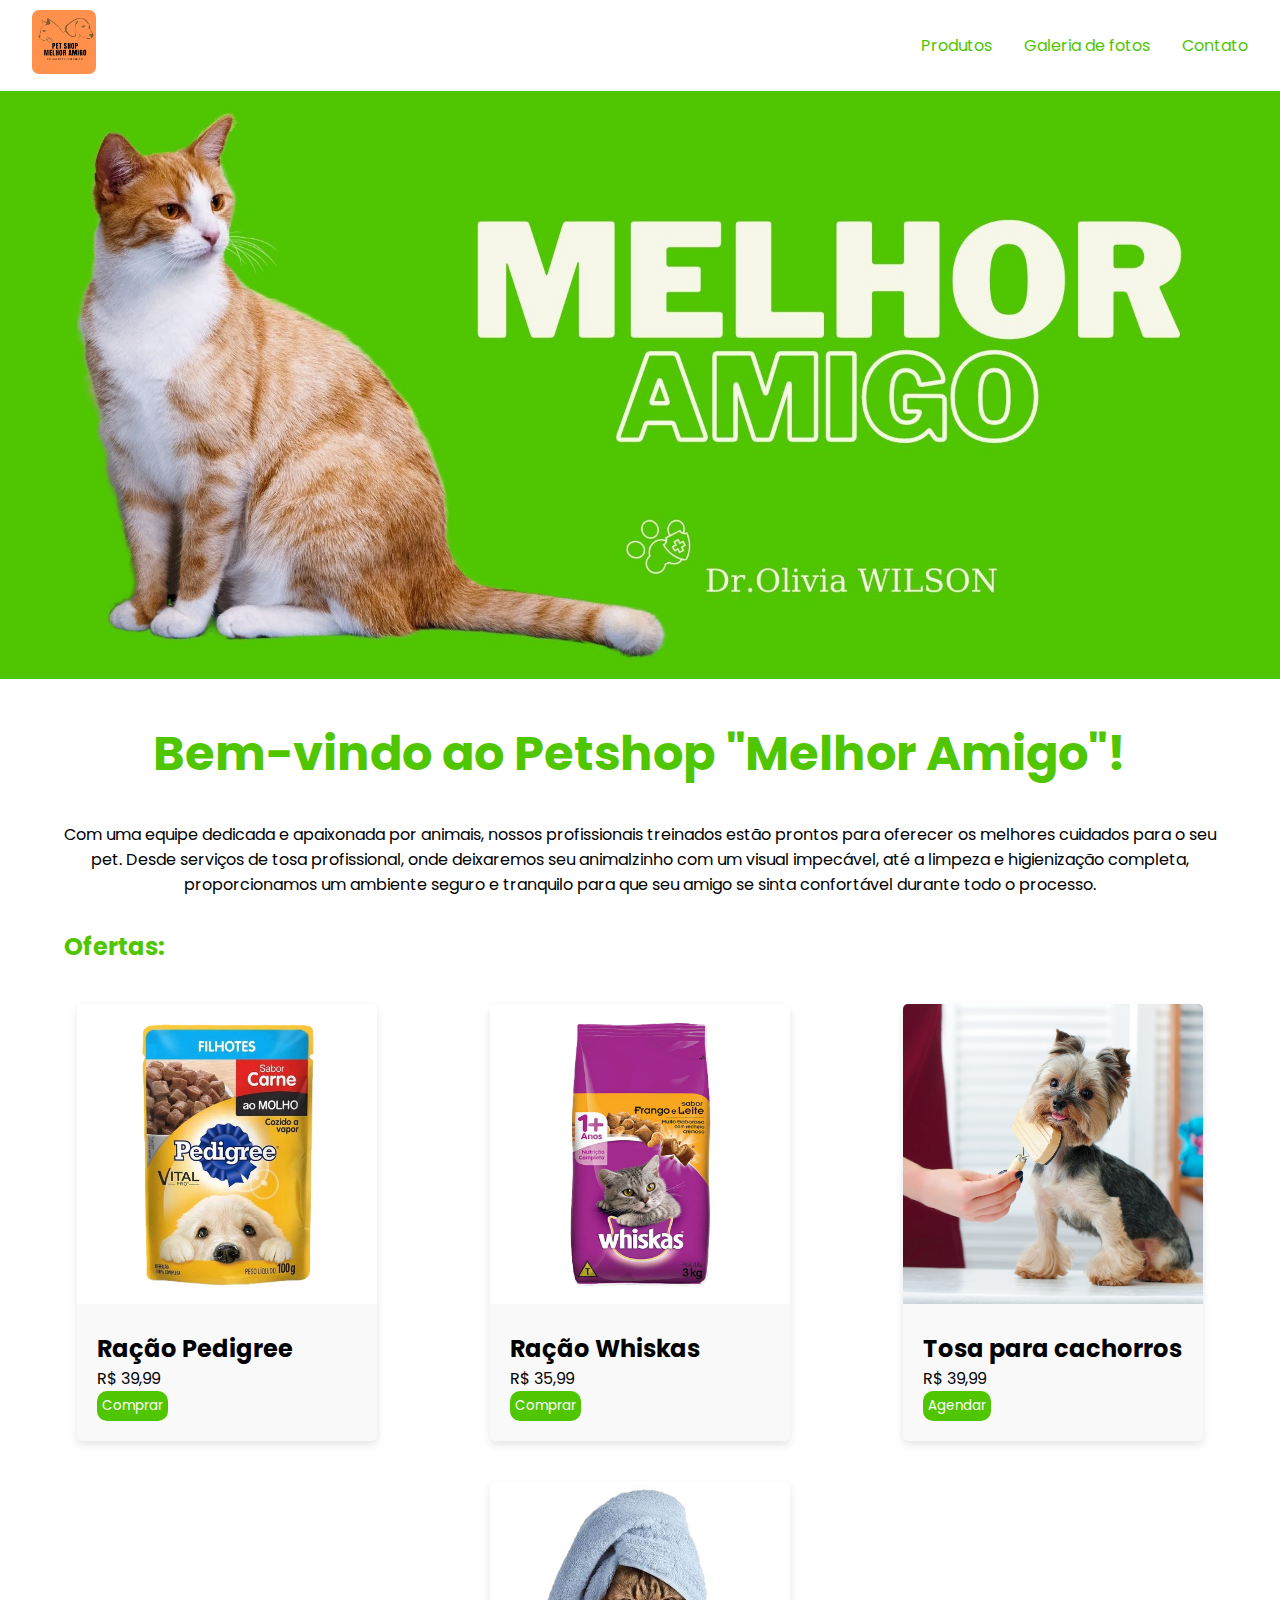
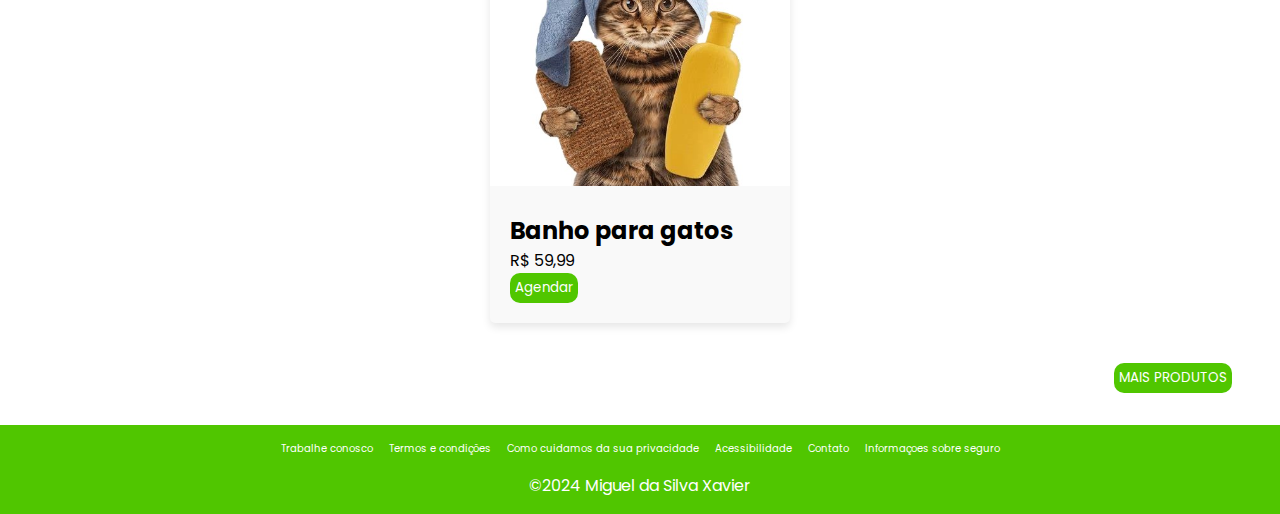
==== Melhor Amigo.html @ 69169f07 "Criei uma página web para cada aba" ====
<!DOCTYPE html>
<html lang="pt-br">
<head>
    <meta charset="UTF-8">
    <meta name="viewport" content="width=device-width, initial-scale=1.0">
    <link rel="stylesheet" href="style.css">
    <title>Melhor Amigo</title>
    <link rel="icon" href="imagens/Página principal/melhor.png" type="image/x-icon">
    <link rel="shortcut icon" href="imagens/Página principal/melhor.png" type="image/x-icon">
</head>
<body>
    <header>
        <nav>
            <div>
                <a class="tablinks" onclick="openTab(event, 'tab1')" href=""><img id="logotipo" src="imagens/Página principal/melhor.png" alt="logotipo do Melhor amigo"></a>
            </div>
            <div id="div1_header">
                <ul id="ul_header">
                    <li class="li_header"><a class="a_header tablinks" onclick="openTab(event, 'tab2')" href="">Produtos</a></li>
                    <li class="li_header"><a class="a_header tablinks" onclick="openTab(event, 'tab3')" href="">Galeria de fotos</a></li>
                    <li class="li_header"><a class="a_header tablinks" onclick="openTab(event, 'tab4')" href="">Contato</a></li>
                </ul>
            </div>
        </nav>
    </header>

    <main>
        <section id="tab1" class="tabcontent">
            <div>
                <img id="banner_div1" src="imagens/Página principal/banner.jpg" alt="">
            </div>

            <section class="section_section1">
                <h1 id="h1">Bem-vindo ao Petshop "Melhor Amigo"!</h1>
                <p class="p_article_section1">
                  Com uma equipe dedicada e apaixonada por animais, nossos profissionais 
                  treinados estão prontos para oferecer os melhores cuidados para o seu pet. 
                  Desde serviços de tosa profissional, onde deixaremos seu animalzinho com um 
                  visual impecável, até a limpeza e higienização completa, proporcionamos um 
                  ambiente seguro e tranquilo para que seu amigo se sinta confortável durante 
                  todo o processo.
                </p>
            </section>

            <section>
                <span><h2 class="h2_sections">Ofertas:</h2></span>

                <div class="container">
                    <div class="card">
                      <img src="imagens/Página principal/img_card1.jpg" alt="Product">
                      <div class="card-content">
                        <h2>Ração Pedigree</h2>
                        <p>R$ 39,99</p>
                        <button class="butão_ofertas">Comprar</button>
                      </div>
                    </div>
                    <div class="card">
                      <img src="imagens/Página principal/img_card2.png" alt="Product">
                      <div class="card-content">
                        <h2>Ração Whiskas</h2>
                        <p>R$ 35,99</p>
                        <button class="butão_ofertas">Comprar</button>
                      </div>
                    </div>
                    <div class="card">
                      <img src="imagens/Página principal/img_card3.jpg" alt="Product">
                      <div class="card-content">
                        <h2>Tosa para cachorros</h2>
                        <p>R$ 39,99</p>
                        <button class="butão_ofertas">Agendar</button>
                      </div>
                    </div>
                    <div class="card">
                      <img src="imagens/Página principal/img_card4.jpeg" alt="Product">
                      <div class="card-content">
                        <h2>Banho para gatos</h2>
                        <p>R$ 59,99</p>
                        <button class="butão_ofertas">Agendar</button>
                      </div>
                    </div>
                  </div>
            </section>

            <div id="div_botão_produtos">
                <a class="a_header tablinks" onclick="openTab(event, 'tab2')" href=""><button id="botão_produtos">MAIS PRODUTOS</button></a>
            </div>
        </section>
    </main>

    <footer id="footer">
      <ul id="ul_footer">
          <li class="li_footer">Trabalhe conosco</li>
          <li class="li_footer">Termos e condições</li>
          <li class="li_footer">Como cuidamos da sua privacidade</li>
          <li class="li_footer">Acessibilidade</li>
          <li class="li_footer">Contato</li>
          <li class="li_footer">Informaçoes sobre seguro</li>
      </ul>
      <span id="span_footer">
          &copy;2024 Miguel da Silva Xavier
      </span>
    </footer>

    <script src="min.js"></script>
</body>
</html>
---- style.css ----
@import url('https://fonts.googleapis.com/css2?family=Poppins:ital,wght@0,100;0,200;0,300;0,400;0,500;0,600;0,700;0,800;0,900;1,100;1,200;1,300;1,400;1,500;1,600;1,700;1,800;1,900&display=swap');

* {
    margin: 0;
    padding: 0;
    box-sizing: border-box;
    font-family: "Poppins", sans-serif;
}

body {
    height: auto;
    width: 100vw;
    overflow-x: hidden;
}

header {
  border-bottom: solid 2px #50c600;
}

nav {
    display: flex;
    width: 100vw;
    justify-content: space-between;
    align-items: center;
    padding: 10px 2rem;
}
@media screen and (max-width: 385px) {
    nav {
        padding: 10px 1rem;
    }
  }
  @media screen and (max-width: 345px) {
    nav {
        padding: 10px 0.8rem;
    }
  }

#logotipo {
    width: 4rem;
    border-radius: 7px;
    }
    @media screen and (max-width: 690px) {
    #logotipo {
      width: 3rem;
    }
  }

#ul_header {
    padding: 0;
    margin: 0;
    display: flex;
    gap: 2rem;
}
@media screen and (max-width: 430px) {
    #ul_header {
      gap: 1rem;
    }
  }
  @media screen and (max-width: 430px) {
    #ul_header {
      gap: 0.7rem;
    }
  }

.li_header {
    display: inline;
}

.a_header {
    text-decoration: none;
    color: #50c600;
    }
    @media screen and (max-width: 510px) {
        .a_header {
          font-size: 14px;
        }
      }
      
      

.tablinks {
    cursor: pointer;
}

#banner_div1 {
    width: 100vw;
}

.section_section1 {
    display: flex;
    flex-direction: column;
    align-items: center;
    margin-top: 2rem;
}

#h1 {
    display: flex;
    justify-content: center;
    margin-bottom: 2rem;
    color: #50c600;
    font-size: 3rem;
    overflow-x: hidden;
    }

    @media screen and (max-width: 1020px) {
        #h1 {
        font-size: 2.5rem;
        }
    }
    @media screen and (max-width: 860px) {
        #h1 {
          font-size: 2rem;
        }
    }
    @media screen and (max-width: 690px) {
        #h1 {
          font-size: 1.5rem;
        }
      }
    @media screen and (max-width: 510px) {
        #h1 {
          font-size: 1rem;
        }
      }

.p_article_section1 {
    padding: 0rem 3rem;
    padding-bottom: 2rem;
    text-align: center;
}
@media screen and (max-width: 510px) {
    .p_article_section1 {
      font-size: 14px;
    }
  }

.h2_sections {
    padding-left: 4rem;
    color: #50c600;
}
@media screen and (max-width: 510px) {
    #h2_span_article2 {
      font-size: 1rem;
    }
  }

.container {
    display: flex;
    flex-wrap: wrap;
    justify-content: space-around;
    padding: 20px;
  }

  .container2 {
    display: flex;
    flex-wrap: wrap;
    justify-content: center;
    padding: 20px;
  }

  .card {
    width: 300px;
    background-color: #f9f9f9;
    margin: 20px;
    border-radius: 5px;
    box-shadow: 0 4px 8px rgba(0, 0, 0, 0.1);
    transition: transform 0.3s ease;
  }

  .card:hover {
    transform: scale(1.05);
  }

  .card2 {
    width: 200px;
    background-color: #f9f9f9;
    margin: 20px;
    border-radius: 5px;
    box-shadow: 0 4px 8px rgba(0, 0, 0, 0.1);
    transition: transform 0.3s ease;
  }

  .card2:hover {
    transform: scale(1.05);
  }

  .card img {
    width: 100%;
    border-top-left-radius: 5px;
    border-top-right-radius: 5px;
  }

  .card2 img {
    width: 100%;
    border-top-left-radius: 5px;
    border-top-right-radius: 5px;
  }

  .card-content {
    padding: 20px;
  }

  @media screen and (max-width: 768px) {
    .card {
      width: calc(50% - 40px);
    }
  }

  @media screen and (max-width: 480px) {
    .card {
      width: calc(100% - 40px);
    }
  }

.butão_ofertas {
    color: white;
    background-color: #50c600;
    padding: 5px;
    border: 0;
    border-radius: 10px;
    cursor: pointer;
}

#botão_produtos {
    color: white;
    background-color: #50c600;
    padding: 5px;
    border: 0;
    border-radius: 10px;
    cursor: pointer;
}

#div_botão_produtos {
    display: flex;
    justify-content: end;
    padding-right: 3rem;
    padding-bottom: 2rem;
}

.div_galeria {
  display: flex;
  flex-direction: column;
  align-items: center;
  margin-top: 1rem;
}

.gallery {
  display: flex;
  flex-wrap: wrap;
  justify-content: space-between;
  margin-bottom: 21rem;
}

.column {
  flex-basis: calc(25% - 20px);
  margin-bottom: 20px;
}

.column img {
  width: 100%;
  max-width: 300px;
  height: auto;
  cursor: pointer;
}

.modal-content img {
  width: 900px;
  height: 600px;
}
@media screen and (max-width: 970px) {
  .modal-content img {
    width: 800px;
    height: 500px;
  }
}
@media screen and (max-width: 860px) {
  .modal-content img {
    width: 700px;
    height: 400px;
  }
}
@media screen and (max-width: 750px) {
  .modal-content img {
    width: 600px;
    height: 350px;
  }
}
@media screen and (max-width: 630px) {
  .modal-content img {
    width: 400px;
    height: 250px;
  }
}
@media screen and (max-width: 440px) {
  .modal-content img {
    width: 300px;
    height: 200px;
  }
}

.modal {
  display: none;
  position: fixed;
  z-index: 1;
  padding-top: 50px;
  left: 0;
  top: 0;
  width: 100%;
  height: 100%;
  overflow: auto;
  background-color: rgba(0,0,0,0.9);
}

.row {
  display: flex;
  justify-content: space-between;
  width: 100vw;
  margin-left: 2rem;
  margin-right: 2rem;
  flex-wrap: wrap;
}

.modal-content {
  position: relative;
  margin: auto;
  display: flex;
  flex-direction: column;
  align-items: center;
  max-width: 90%;
  max-height: 90%;
}

.close {
  position: absolute;
  top: 15px;
  right: 35px;
  color: #fff;
  font-size: 40px;
  font-weight: bold;
  cursor: pointer;
}

.close:hover {
  color: #aaa;
}

@media screen and (max-width: 768px) {
  .column {
    flex-basis: calc(33.333% - 20px);
  }
}

@media screen and (max-width: 576px) {
  .column {
    flex-basis: calc(50% - 20px);
  }
}

@media screen and (max-width: 400px) {
  .column {
    flex-basis: calc(100% - 20px);
  }
}

#caption {
  color: #50c600;
  text-align: center;
}

#caption h2 {
  color: #ffffff;
}

form {
  margin: 5rem 30rem;
  padding: 3rem;
  display: flex;
  flex-direction: column;
  border: #50c600 solid 4px;
  border-radius: 20px;
}

#section_contato {
  display: flex;
  flex-direction: column;
  gap: 1rem;
}

#h2_form {
  color: #50c600;
}

.div_form {
  display: flex;
  flex-direction: column;
  align-items: start;
  padding: 1rem;
  color: #50c600;
}

.button_form {
  border: 0;
  color: white;
  background-color: #50c600;
  padding: 7px;
  border-radius: 10px;
  cursor: pointer;
}

.span_contato {
  margin: 0rem 10rem;
  display: flex;
  justify-content: space-between;
}

.div_contato {
  display: flex;
  justify-content: center;
  align-items: center;
  margin-bottom: 1.5rem;
}

.itens_div_contato {
  margin: 0rem 1rem;
}

#footer {
  padding: 1rem;
  display: flex;
  justify-content: center;
  flex-direction: column;
  gap: 1rem;
  background-color: #50c600;
}
@media only screen and (max-width: 650px) {
  #footer {
  padding-left: 0.5rem;
  padding-right: 0.5rem;
  }
}

#ul_footer {
  margin: 0;
  padding: 0;
  list-style: none;
  display: flex;
  justify-content: center;
  gap: 1rem;
}
@media only screen and (max-width: 650px) {
  #ul_footer {
  gap: 0.5rem;
  }
}

.li_footer {
  color: white;
  font-size: 10px;
  cursor: pointer;
  display: flex;
  flex-direction: column;
  justify-content: center;
}

#span_footer {
  display: flex;
  justify-content: center;
  color: white;
}
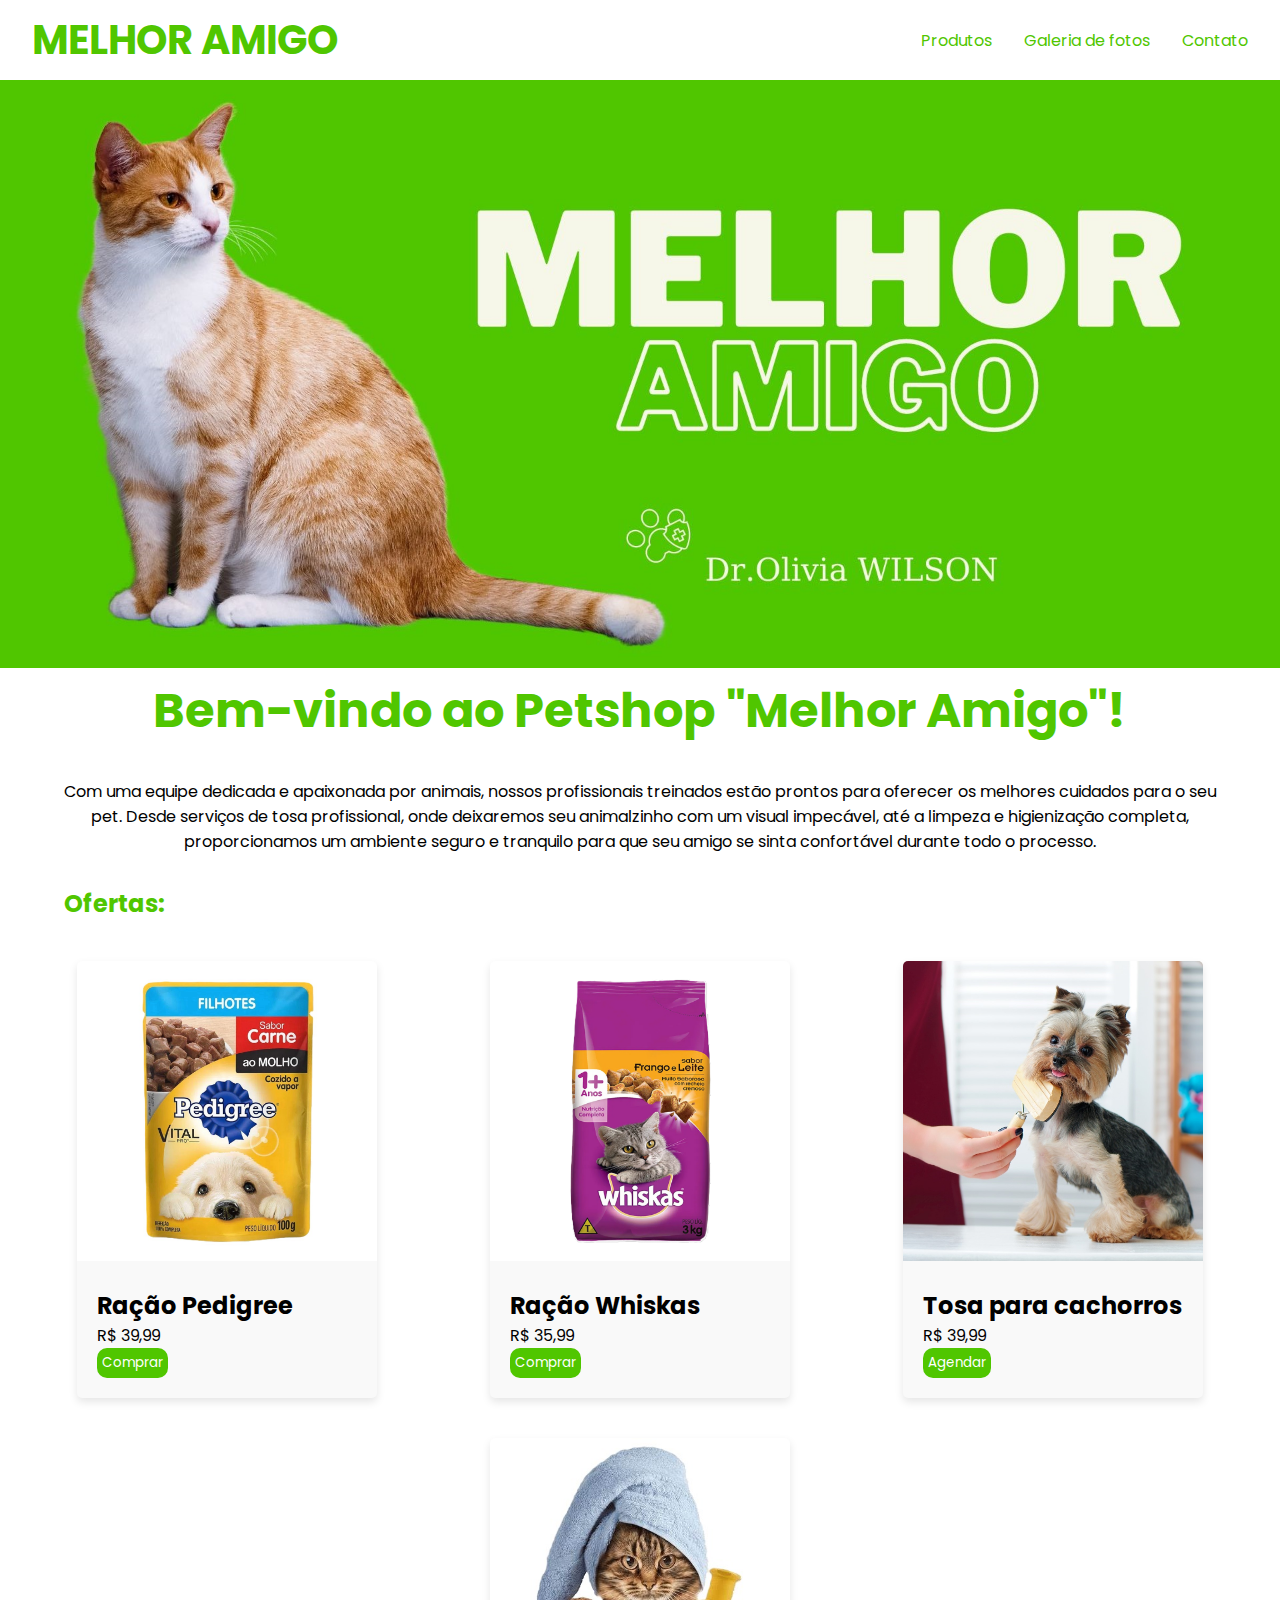
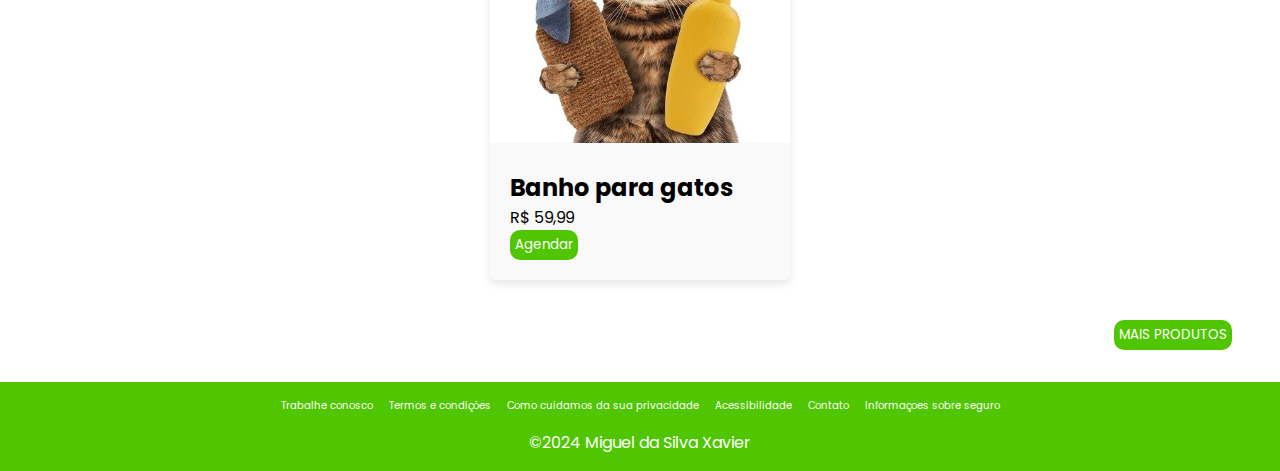
==== commit b4331b8d: "Reorganizando os códigos" ====
--- a/Melhor Amigo.html
+++ b/Melhor Amigo.html
@@ -9,43 +9,43 @@
     <link rel="shortcut icon" href="imagens/Página principal/melhor.png" type="image/x-icon">
 </head>
 <body>
-    <header>
-        <nav>
-            <div>
-                <a class="tablinks" onclick="openTab(event, 'tab1')" href=""><img id="logotipo" src="imagens/Página principal/melhor.png" alt="logotipo do Melhor amigo"></a>
-            </div>
-            <div id="div1_header">
-                <ul id="ul_header">
-                    <li class="li_header"><a class="a_header tablinks" onclick="openTab(event, 'tab2')" href="">Produtos</a></li>
-                    <li class="li_header"><a class="a_header tablinks" onclick="openTab(event, 'tab3')" href="">Galeria de fotos</a></li>
-                    <li class="li_header"><a class="a_header tablinks" onclick="openTab(event, 'tab4')" href="">Contato</a></li>
-                </ul>
-            </div>
-        </nav>
-    </header>
+  <header>
+    <nav>
+      <div>
+        <a class="a_header1" href="Melhor Amigo.html"><span>MELHOR AMIGO</span></a>
+      </div>
+      <div id="div1_header">
+        <ul id="ul_header">
+          <li class="li_header"><a class="a_header" href="outras paginas/Produtos/Produtos.html">Produtos</a></li>
+          <li class="li_header"><a class="a_header" href="outras paginas/Galeria de Fotos/Galeria de Fotos.html">Galeria de fotos</a></li>
+          <li class="li_header"><a class="a_header" href="outras paginas/Contato/Contato.html">Contato</a></li>
+        </ul>
+      </div>
+    </nav>
+  </header>
 
-    <main>
-        <section id="tab1" class="tabcontent">
-            <div>
-                <img id="banner_div1" src="imagens/Página principal/banner.jpg" alt="">
-            </div>
+  <main>
+    <section>
+      <div>
+        <img id="banner" src="imagens/Página principal/banner.jpg" alt="">
+      </div>
 
-            <section class="section_section1">
-                <h1 id="h1">Bem-vindo ao Petshop "Melhor Amigo"!</h1>
-                <p class="p_article_section1">
-                  Com uma equipe dedicada e apaixonada por animais, nossos profissionais 
-                  treinados estão prontos para oferecer os melhores cuidados para o seu pet. 
-                  Desde serviços de tosa profissional, onde deixaremos seu animalzinho com um 
-                  visual impecável, até a limpeza e higienização completa, proporcionamos um 
-                  ambiente seguro e tranquilo para que seu amigo se sinta confortável durante 
-                  todo o processo.
-                </p>
-            </section>
+      <section>
+        <h1 id="h1">Bem-vindo ao Petshop "Melhor Amigo"!</h1>
+        <p class="p_article_section1">
+          Com uma equipe dedicada e apaixonada por animais, nossos profissionais 
+          treinados estão prontos para oferecer os melhores cuidados para o seu pet. 
+          Desde serviços de tosa profissional, onde deixaremos seu animalzinho com um 
+          visual impecável, até a limpeza e higienização completa, proporcionamos um 
+          ambiente seguro e tranquilo para que seu amigo se sinta confortável durante 
+          todo o processo.
+        </p>
+      </section>
 
-            <section>
-                <span><h2 class="h2_sections">Ofertas:</h2></span>
+      <section>
+        <span><h2 class="h2_sections">Ofertas:</h2></span>
 
-                <div class="container">
+        <div class="container">
                     <div class="card">
                       <img src="imagens/Página principal/img_card1.jpg" alt="Product">
                       <div class="card-content">
@@ -70,22 +70,22 @@
                         <button class="butão_ofertas">Agendar</button>
                       </div>
                     </div>
-                    <div class="card">
-                      <img src="imagens/Página principal/img_card4.jpeg" alt="Product">
-                      <div class="card-content">
-                        <h2>Banho para gatos</h2>
-                        <p>R$ 59,99</p>
-                        <button class="butão_ofertas">Agendar</button>
-                      </div>
-                    </div>
-                  </div>
-            </section>
+          <div class="card">
+            <img src="imagens/Página principal/img_card4.jpeg" alt="Product">
+            <div class="card-content">
+              <h2>Banho para gatos</h2>
+              <p>R$ 59,99</p>
+              <button class="butão_ofertas">Agendar</button>
+            </div>
+          </div>
+        </div>
+      </section>
 
             <div id="div_botão_produtos">
-                <a class="a_header tablinks" onclick="openTab(event, 'tab2')" href=""><button id="botão_produtos">MAIS PRODUTOS</button></a>
+                <a class="a_header" href="outras paginas/Produtos/Produtos.html"><button id="botão_produtos">MAIS PRODUTOS</button></a>
             </div>
-        </section>
-    </main>
+    </section>
+  </main>
 
     <footer id="footer">
       <ul id="ul_footer">
--- a/style.css
+++ b/style.css
@@ -1,10 +1,12 @@
 @import url('https://fonts.googleapis.com/css2?family=Poppins:ital,wght@0,100;0,200;0,300;0,400;0,500;0,600;0,700;0,800;0,900;1,100;1,200;1,300;1,400;1,500;1,600;1,700;1,800;1,900&display=swap');
+
+@import url('https://fonts.googleapis.com/css2?family=Kanit:ital,wght@0,100; 0,200; 0,300; 0,400; 0,500; 0,600; 0,700; 0,800; 0,900; 1,100; 1,200; 1,300; 1,400; 1,500; 1,600; 1,700; 1,800; 1.900&display=swap');
 
 * {
     margin: 0;
     padding: 0;
     box-sizing: border-box;
-    font-family: "Poppins", sans-serif;
+    font-family: Poppins, sans-serif;
 }
 
 body {
@@ -69,28 +71,22 @@
 .a_header {
     text-decoration: none;
     color: #50c600;
-    }
-    @media screen and (max-width: 510px) {
-        .a_header {
-          font-size: 14px;
-        }
-      }
+}
+@media screen and (max-width: 510px) {
+  .a_header {
+  font-size: 14px;
+  }
+}
       
-      
-
-.tablinks {
-    cursor: pointer;
-}
-
-#banner_div1 {
+.a_header1 {
+  text-decoration: none;
+  color: #50c600;
+  font-size: 2.5rem;
+  font-weight: bold;
+}
+
+#banner {
     width: 100vw;
-}
-
-.section_section1 {
-    display: flex;
-    flex-direction: column;
-    align-items: center;
-    margin-top: 2rem;
 }
 
 #h1 {
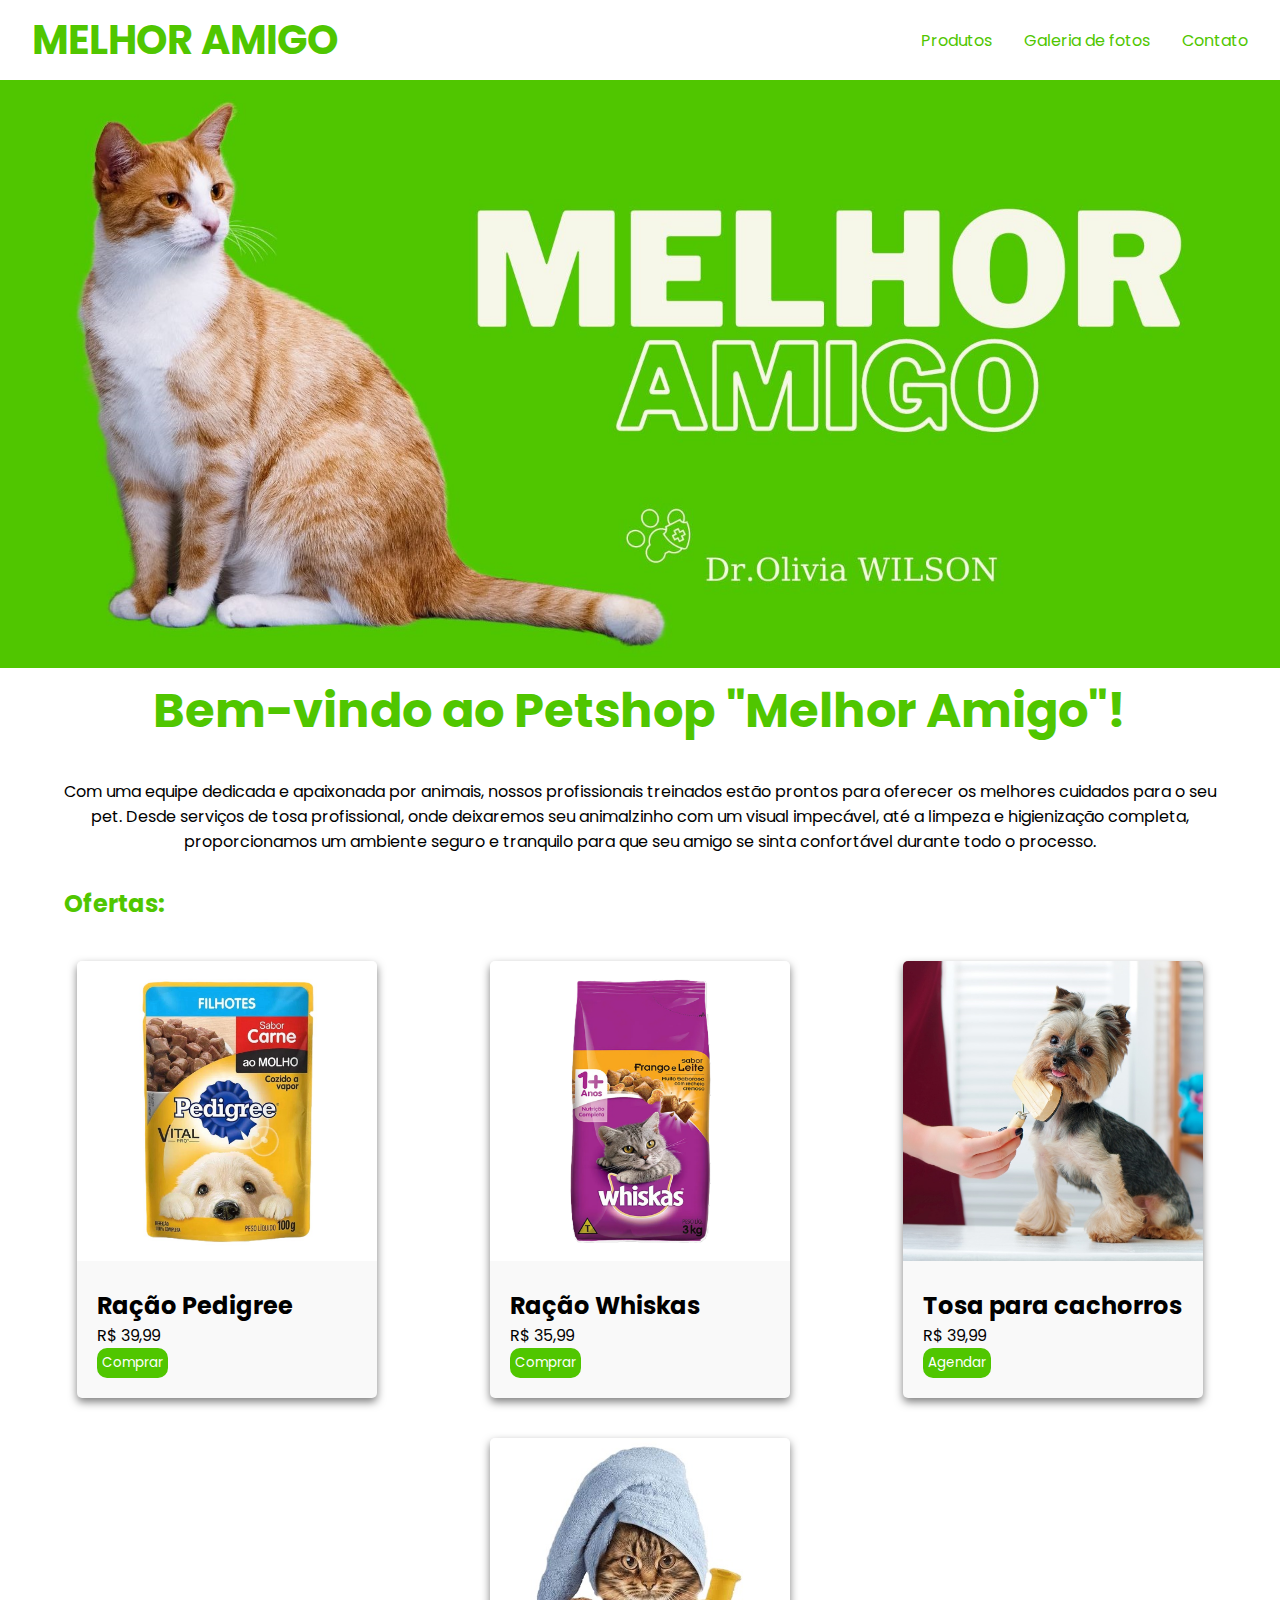
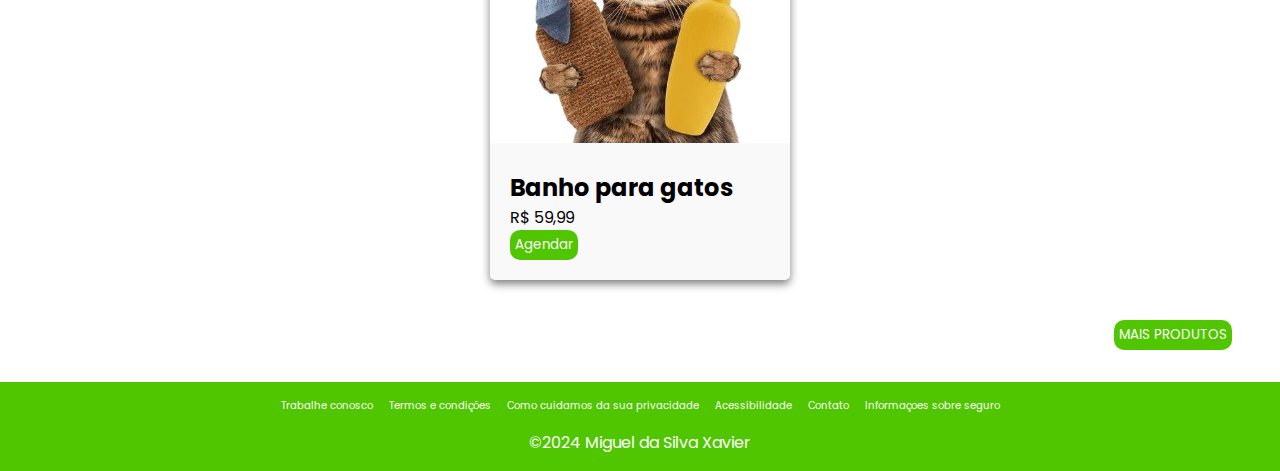
==== commit 91640378: "Adicionei um arquivo css para a página principal" ====
--- a/Melhor Amigo.html
+++ b/Melhor Amigo.html
@@ -4,9 +4,9 @@
     <meta charset="UTF-8">
     <meta name="viewport" content="width=device-width, initial-scale=1.0">
     <link rel="stylesheet" href="style.css">
+    <link rel="stylesheet" href="style_melhorAmigo.css">
+    <link rel="icon" href="imagens/Página principal/melhor.png" type="image/x-icon">
     <title>Melhor Amigo</title>
-    <link rel="icon" href="imagens/Página principal/melhor.png" type="image/x-icon">
-    <link rel="shortcut icon" href="imagens/Página principal/melhor.png" type="image/x-icon">
 </head>
 <body>
   <header>
@@ -46,30 +46,33 @@
         <span><h2 class="h2_sections">Ofertas:</h2></span>
 
         <div class="container">
-                    <div class="card">
-                      <img src="imagens/Página principal/img_card1.jpg" alt="Product">
-                      <div class="card-content">
-                        <h2>Ração Pedigree</h2>
-                        <p>R$ 39,99</p>
-                        <button class="butão_ofertas">Comprar</button>
-                      </div>
-                    </div>
-                    <div class="card">
-                      <img src="imagens/Página principal/img_card2.png" alt="Product">
-                      <div class="card-content">
-                        <h2>Ração Whiskas</h2>
-                        <p>R$ 35,99</p>
-                        <button class="butão_ofertas">Comprar</button>
-                      </div>
-                    </div>
-                    <div class="card">
-                      <img src="imagens/Página principal/img_card3.jpg" alt="Product">
-                      <div class="card-content">
-                        <h2>Tosa para cachorros</h2>
-                        <p>R$ 39,99</p>
-                        <button class="butão_ofertas">Agendar</button>
-                      </div>
-                    </div>
+          <div class="card">
+            <img src="imagens/Página principal/img_card1.jpg" alt="Product">
+            <div class="card-content">
+              <h2>Ração Pedigree</h2>
+              <p>R$ 39,99</p>
+              <button class="butão_ofertas">Comprar</button>
+            </div>
+          </div>
+
+          <div class="card">
+            <img src="imagens/Página principal/img_card2.png" alt="Product">
+            <div class="card-content">
+              <h2>Ração Whiskas</h2>
+              <p>R$ 35,99</p>
+              <button class="butão_ofertas">Comprar</button>
+            </div>
+          </div>
+
+          <div class="card">
+            <img src="imagens/Página principal/img_card3.jpg" alt="Product">
+            <div class="card-content">
+              <h2>Tosa para cachorros</h2>
+              <p>R$ 39,99</p>
+              <button class="butão_ofertas">Agendar</button>
+            </div>
+          </div>
+
           <div class="card">
             <img src="imagens/Página principal/img_card4.jpeg" alt="Product">
             <div class="card-content">
@@ -81,26 +84,25 @@
         </div>
       </section>
 
-            <div id="div_botão_produtos">
-                <a class="a_header" href="outras paginas/Produtos/Produtos.html"><button id="botão_produtos">MAIS PRODUTOS</button></a>
-            </div>
+      <div id="div_botão_produtos">
+        <a href="outras paginas/Produtos/Produtos.html"><button id="botão_produtos">MAIS PRODUTOS</button></a>
+      </div>
     </section>
   </main>
 
-    <footer id="footer">
-      <ul id="ul_footer">
-          <li class="li_footer">Trabalhe conosco</li>
-          <li class="li_footer">Termos e condições</li>
-          <li class="li_footer">Como cuidamos da sua privacidade</li>
-          <li class="li_footer">Acessibilidade</li>
-          <li class="li_footer">Contato</li>
-          <li class="li_footer">Informaçoes sobre seguro</li>
-      </ul>
-      <span id="span_footer">
-          &copy;2024 Miguel da Silva Xavier
-      </span>
-    </footer>
+  <footer id="footer">
+    <ul id="ul_footer">
+      <li class="li_footer">Trabalhe conosco</li>
+      <li class="li_footer">Termos e condições</li>
+      <li class="li_footer">Como cuidamos da sua privacidade</li>
+      <li class="li_footer">Acessibilidade</li>
+      <li class="li_footer">Contato</li>
+      <li class="li_footer">Informaçoes sobre seguro</li>
+    </ul>
 
-    <script src="min.js"></script>
+    <span id="span_footer">
+      &copy;2024 Miguel da Silva Xavier
+    </span>
+  </footer>
 </body>
 </html>--- a/style_melhorAmigo.css
+++ b/style_melhorAmigo.css
@@ -0,0 +1,72 @@
+#banner {
+    width: 100vw;
+}
+
+#h1 {
+    display: flex;
+    justify-content: center;
+    margin-bottom: 2rem;
+    color: #50c600;
+    font-size: 3rem;
+    overflow-x: hidden;
+}
+
+.p_article_section1 {
+    padding: 0rem 3rem;
+    padding-bottom: 2rem;
+    text-align: center;
+}
+
+.h2_sections {
+    padding-left: 4rem;
+    color: #50c600;
+}
+
+.container {
+    display: flex;
+    flex-wrap: wrap;
+    justify-content: space-around;
+    padding: 20px;
+}
+
+.card {
+    width: 300px;
+    background-color: #f9f9f9;
+    margin: 20px;
+    border-radius: 5px;
+    box-shadow: 0 4px 8px rgba(0, 0, 0, 0.5);
+    transition: transform 0.3s ease;
+}
+
+.card:hover {
+    transform: scale(1.05);
+}
+
+.card-content {
+    padding: 20px;
+}
+
+.butão_ofertas {
+    color: white;
+    background-color: #50c600;
+    padding: 5px;
+    border: 0;
+    border-radius: 10px;
+    cursor: pointer;
+}
+
+#div_botão_produtos {
+    display: flex;
+    justify-content: end;
+    padding-right: 3rem;
+    padding-bottom: 2rem;
+}
+
+#botão_produtos {
+    color: white;
+    background-color: #50c600;
+    padding: 5px;
+    border: 0;
+    border-radius: 10px;
+    cursor: pointer;
+}